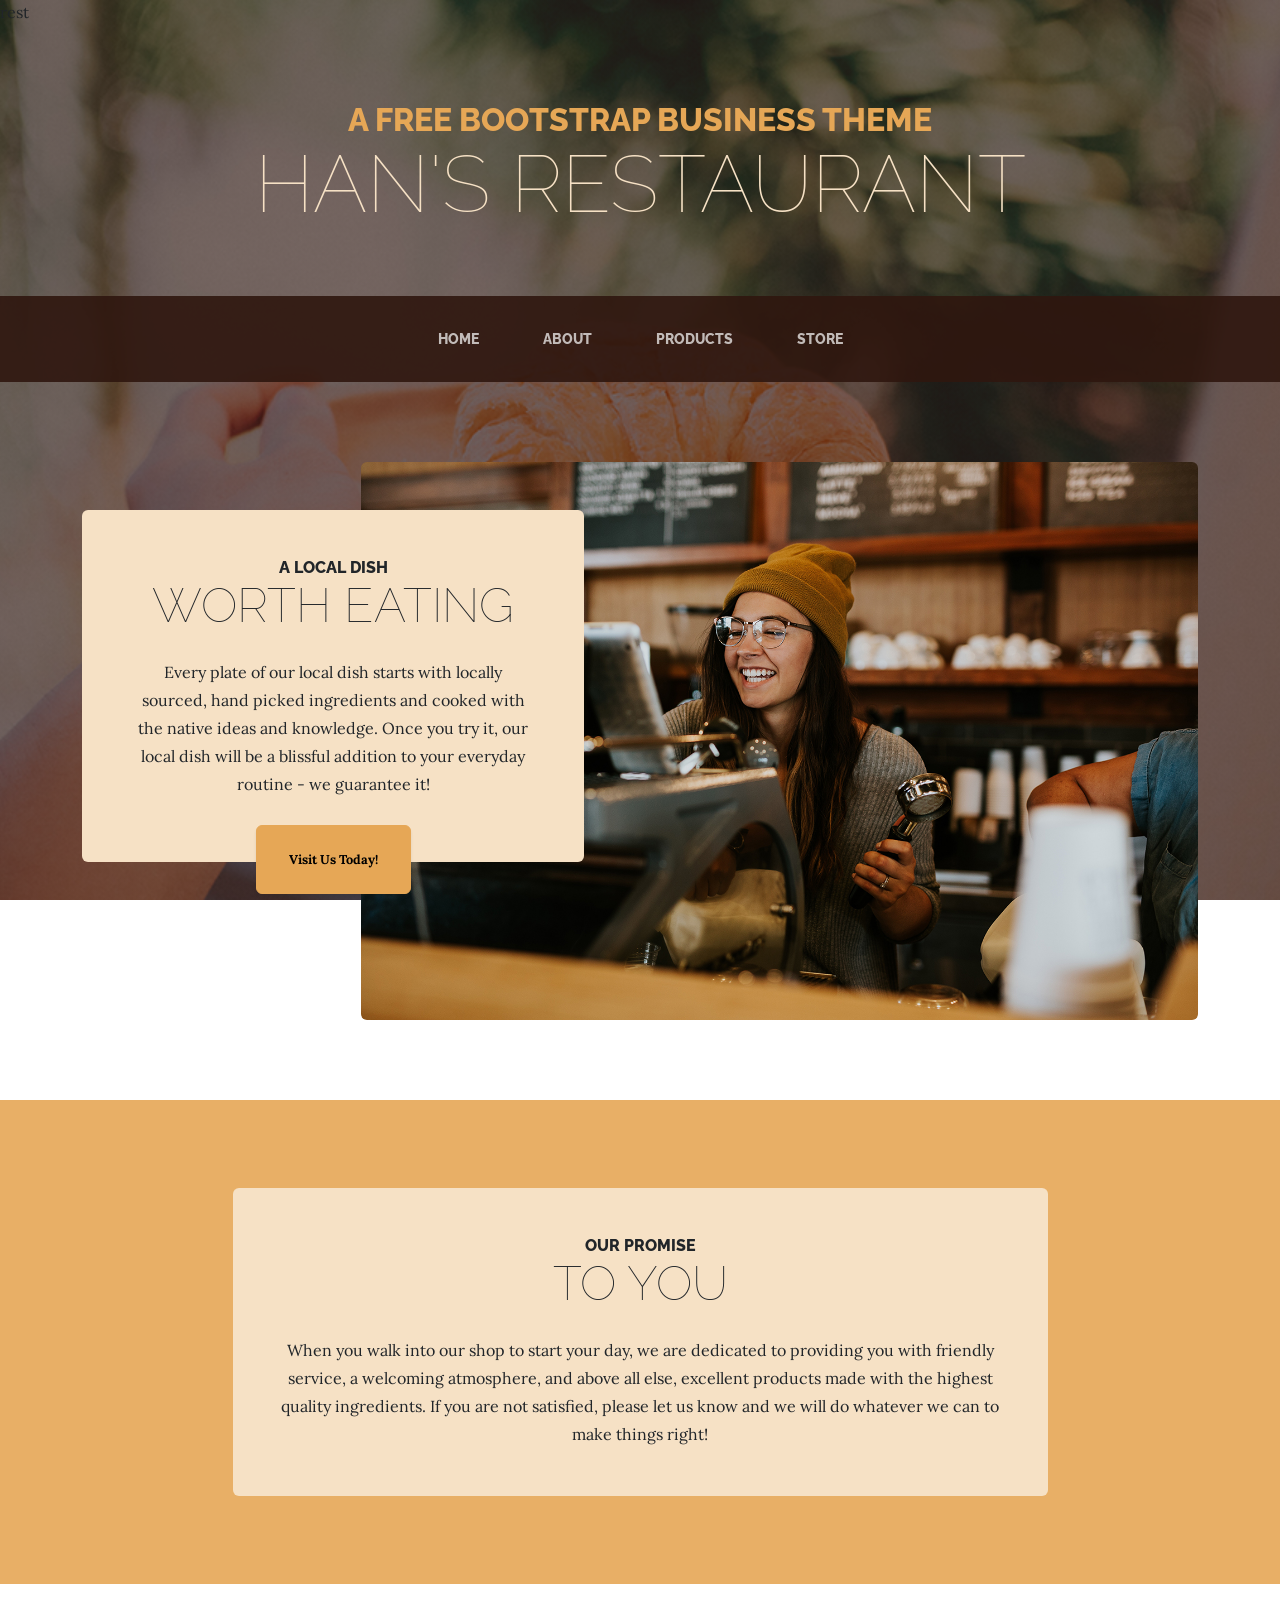
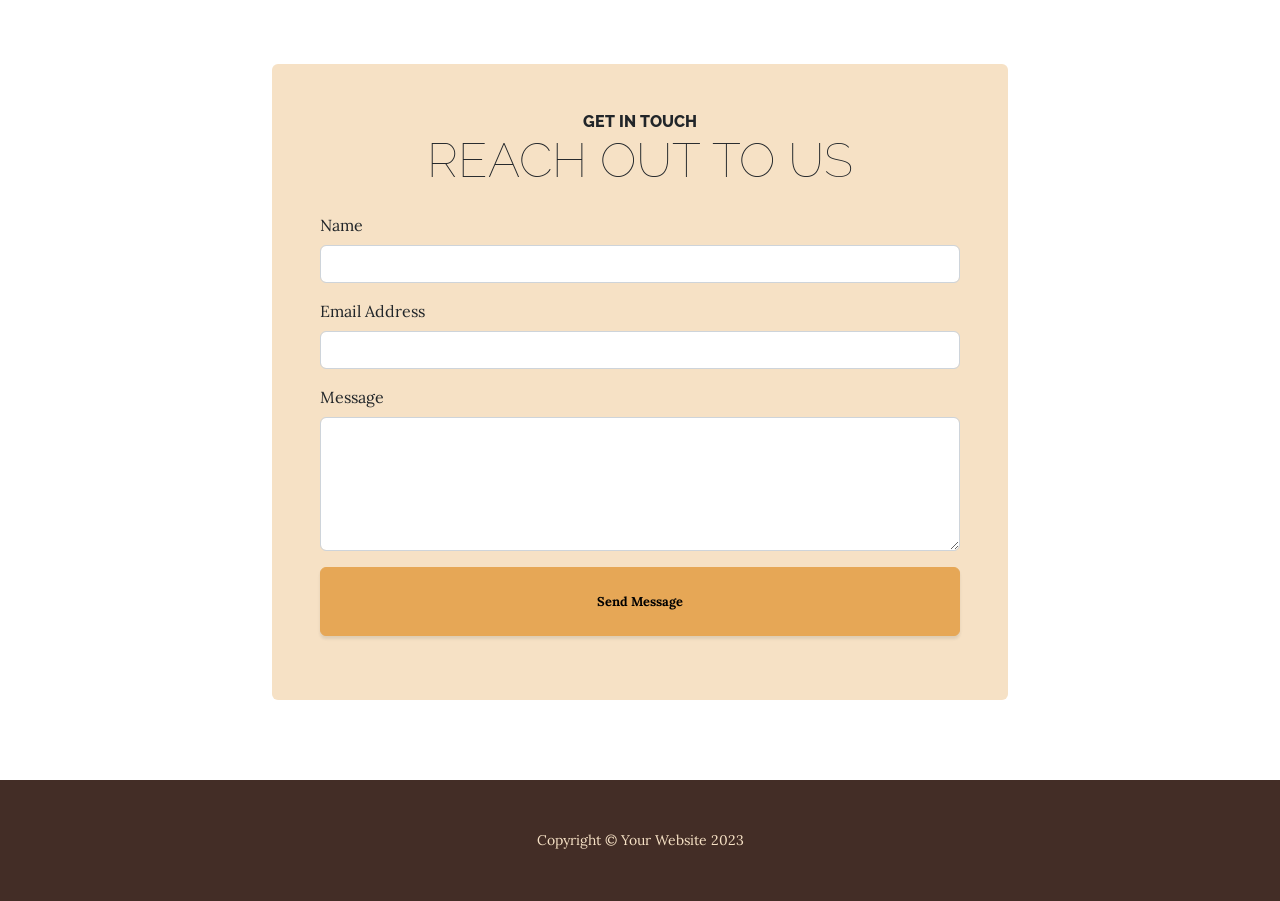
==== index.html @ b5df07e2 "first commit" ====
rest<!DOCTYPE html>
<html lang="en">
    <head>
        <meta charset="utf-8" />
        <meta name="viewport" content="width=device-width, initial-scale=1, shrink-to-fit=no" />
        <meta name="description" content="" />
        <meta name="author" content="" />
        <title>Han's Restaurant - Start Bootstrap Theme</title>
        <link rel="icon" type="image/x-icon" href="assets/favicon.ico" />
        <!-- Google fonts-->
        <link href="https://fonts.googleapis.com/css?family=Raleway:100,100i,200,200i,300,300i,400,400i,500,500i,600,600i,700,700i,800,800i,900,900i" rel="stylesheet" />
        <link href="https://fonts.googleapis.com/css?family=Lora:400,400i,700,700i" rel="stylesheet" />
        <!-- Core theme CSS (includes Bootstrap)-->
        <link href="css/styles.css" rel="stylesheet" />
    </head>
    <body>
        <header>
            <h1 class="site-heading text-center text-faded d-none d-lg-block">
                <span class="site-heading-upper text-primary mb-3">A Free Bootstrap Business Theme</span>
                <span class="site-heading-lower">Han's Restaurant</span>
            </h1>
        </header>
        <!-- Navigation-->
        <nav class="navbar navbar-expand-lg navbar-dark py-lg-4" id="mainNav">
            <div class="container">
                <a class="navbar-brand text-uppercase fw-bold d-lg-none" href="index.html">Start Bootstrap</a>
                <button class="navbar-toggler" type="button" data-bs-toggle="collapse" data-bs-target="#navbarSupportedContent" aria-controls="navbarSupportedContent" aria-expanded="false" aria-label="Toggle navigation"><span class="navbar-toggler-icon"></span></button>
                <div class="collapse navbar-collapse" id="navbarSupportedContent">
                    <ul class="navbar-nav mx-auto">
                        <li class="nav-item px-lg-4"><a class="nav-link text-uppercase" href="index.html">Home</a></li>
                        <li class="nav-item px-lg-4"><a class="nav-link text-uppercase" href="about.html">About</a></li>
                        <li class="nav-item px-lg-4"><a class="nav-link text-uppercase" href="products.html">Products</a></li>
                        <li class="nav-item px-lg-4"><a class="nav-link text-uppercase" href="store.html">Store</a></li>
                    </ul>
                </div>
            </div>
        </nav>
        <section class="page-section clearfix">
            <div class="container">
                <div class="intro">
                    <img class="intro-img img-fluid mb-3 mb-lg-0 rounded" src="assets/img/intro.jpg" alt="..." />
                    <div class="intro-text left-0 text-center bg-faded p-5 rounded">
                        <h2 class="section-heading mb-4">
                            <span class="section-heading-upper">A local Dish</span>
                            <span class="section-heading-lower">Worth Eating</span>
                        </h2>
                        <p class="mb-3">Every plate of our local dish starts with locally sourced, hand picked ingredients and cooked with the native ideas and knowledge. Once you try it, our local dish will be a blissful addition to your everyday routine - we guarantee it!</p>
                        <div class="intro-button mx-auto"><a class="btn btn-primary btn-xl" href="#!">Visit Us Today!</a></div>
                    </div>
                </div>
            </div>
        </section>
        <section class="page-section cta">
            <div class="container">
                <div class="row">
                    <div class="col-xl-9 mx-auto">
                        <div class="cta-inner bg-faded text-center rounded">
                            <h2 class="section-heading mb-4">
                                <span class="section-heading-upper">Our Promise</span>
                                <span class="section-heading-lower">To You</span>
                            </h2>
                            <p class="mb-0">When you walk into our shop to start your day, we are dedicated to providing you with friendly service, a welcoming atmosphere, and above all else, excellent products made with the highest quality ingredients. If you are not satisfied, please let us know and we will do whatever we can to make things right!</p>
                        </div>
                    </div>
                </div>
            </div>
        </section>


        <!-- Contact Form Section -->
        <section class="page-section">
            <div class="container">
                <div class="row">
                    <div class="col-xl-8 mx-auto">
                        <div class="contact-form bg-faded p-5 rounded">
                            <h2 class="section-heading mb-4 text-center">
                                <span class="section-heading-upper">Get In Touch</span>
                                <span class="section-heading-lower">Reach Out To Us</span>
                            </h2>
                            <form id="contactForm">
                                <div class="mb-3">
                                    <label for="user_name" class="form-label">Name</label>
                                    <input type="text" class="form-control" id="user_name" name="user_name" required />
                                </div>
                                <div class="mb-3">
                                    <label for="user_email" class="form-label">Email Address</label>
                                    <input type="email" class="form-control" id="user_email" name="user_email" required />
                                </div>
                                <div class="mb-3">
                                    <label for="message" class="form-label">Message</label>
                                    <textarea class="form-control" id="message" name="message" rows="5" required></textarea>
                                </div>
                                <div class="d-grid">
                                    <button type="submit" class="btn btn-primary btn-xl">Send Message</button>
                                </div>
                                <div id="statusMessage" class="mt-3 text-center"></div>
                            </form>
                        </div>
                    </div>
                </div>
            </div>
        </section>

        <footer class="footer text-faded text-center py-5">
            <div class="container"><p class="m-0 small">Copyright &copy; Your Website 2023</p></div>
        </footer>
        <!-- Bootstrap core JS-->
        <script src="https://cdn.jsdelivr.net/npm/bootstrap@5.2.3/dist/js/bootstrap.bundle.min.js"></script>
        <!-- Core theme JS-->
        <script src="js/scripts.js"></script>
    </body>
</html>
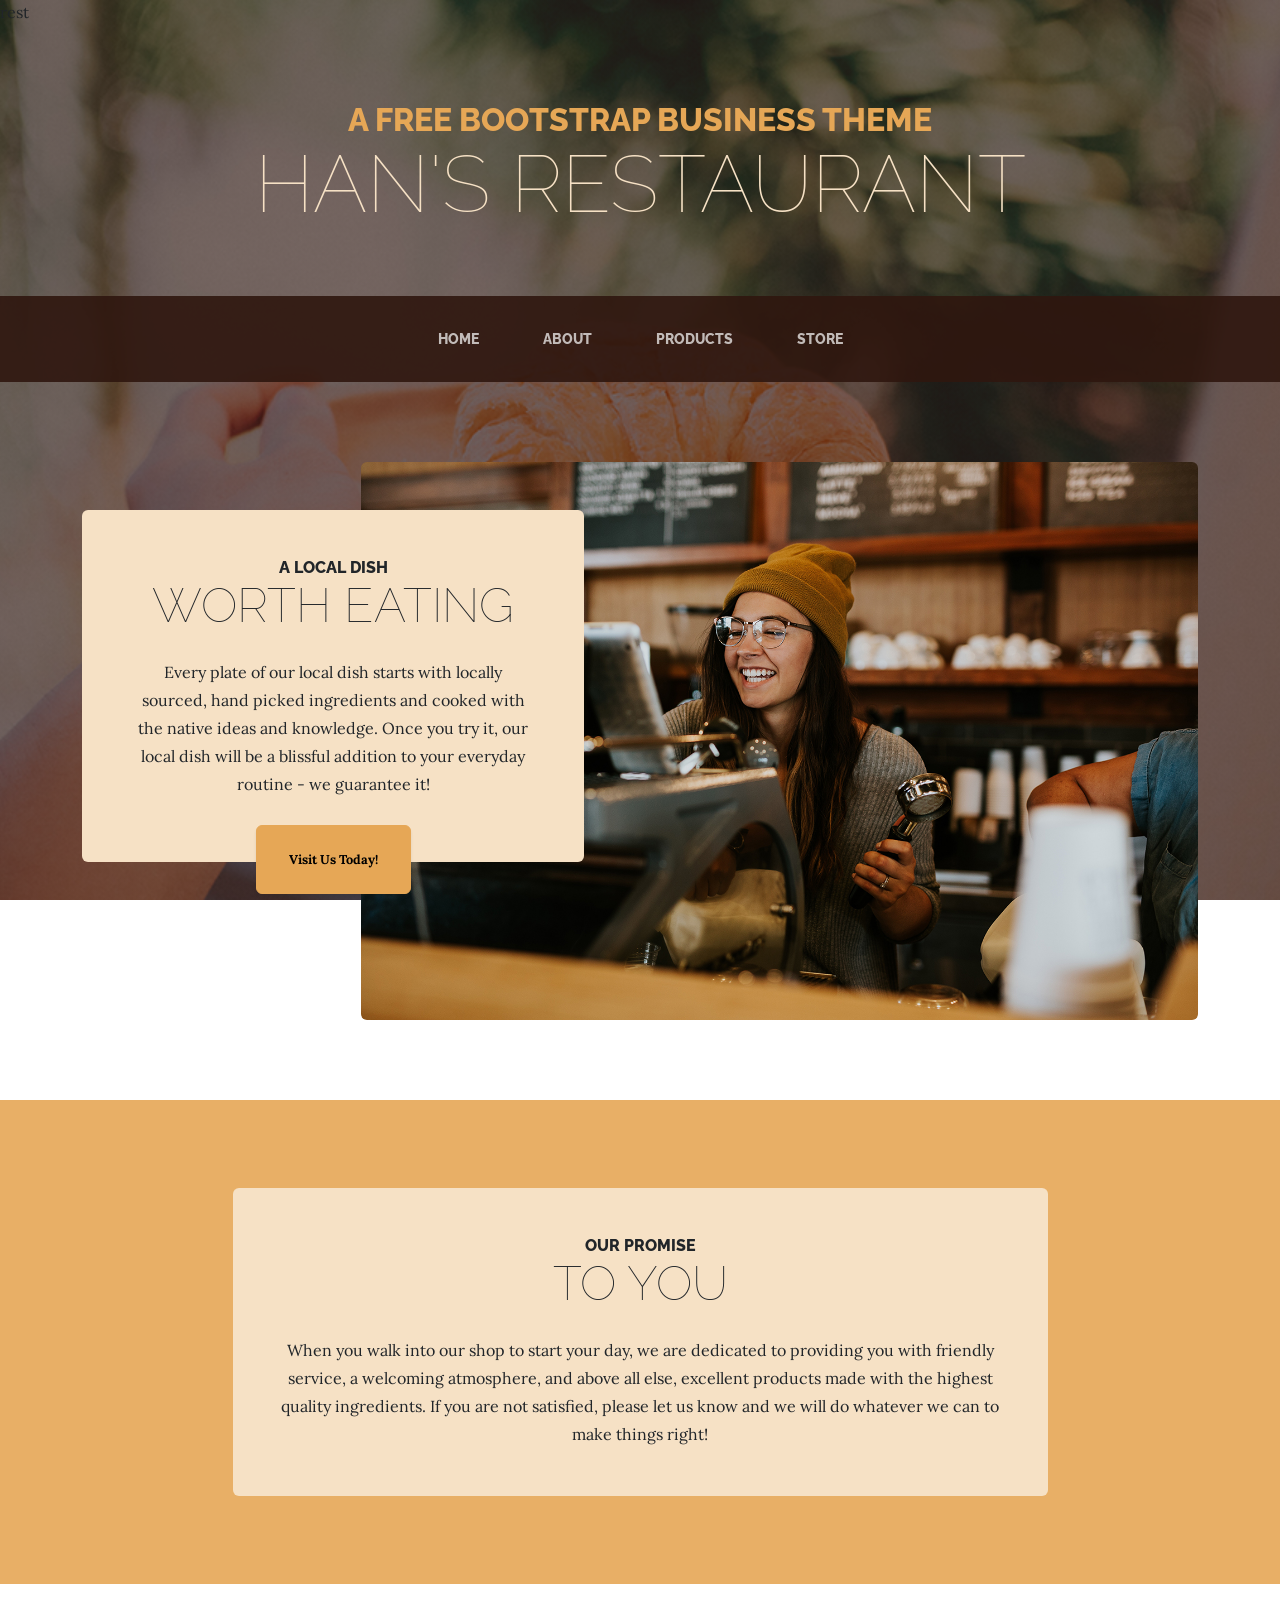
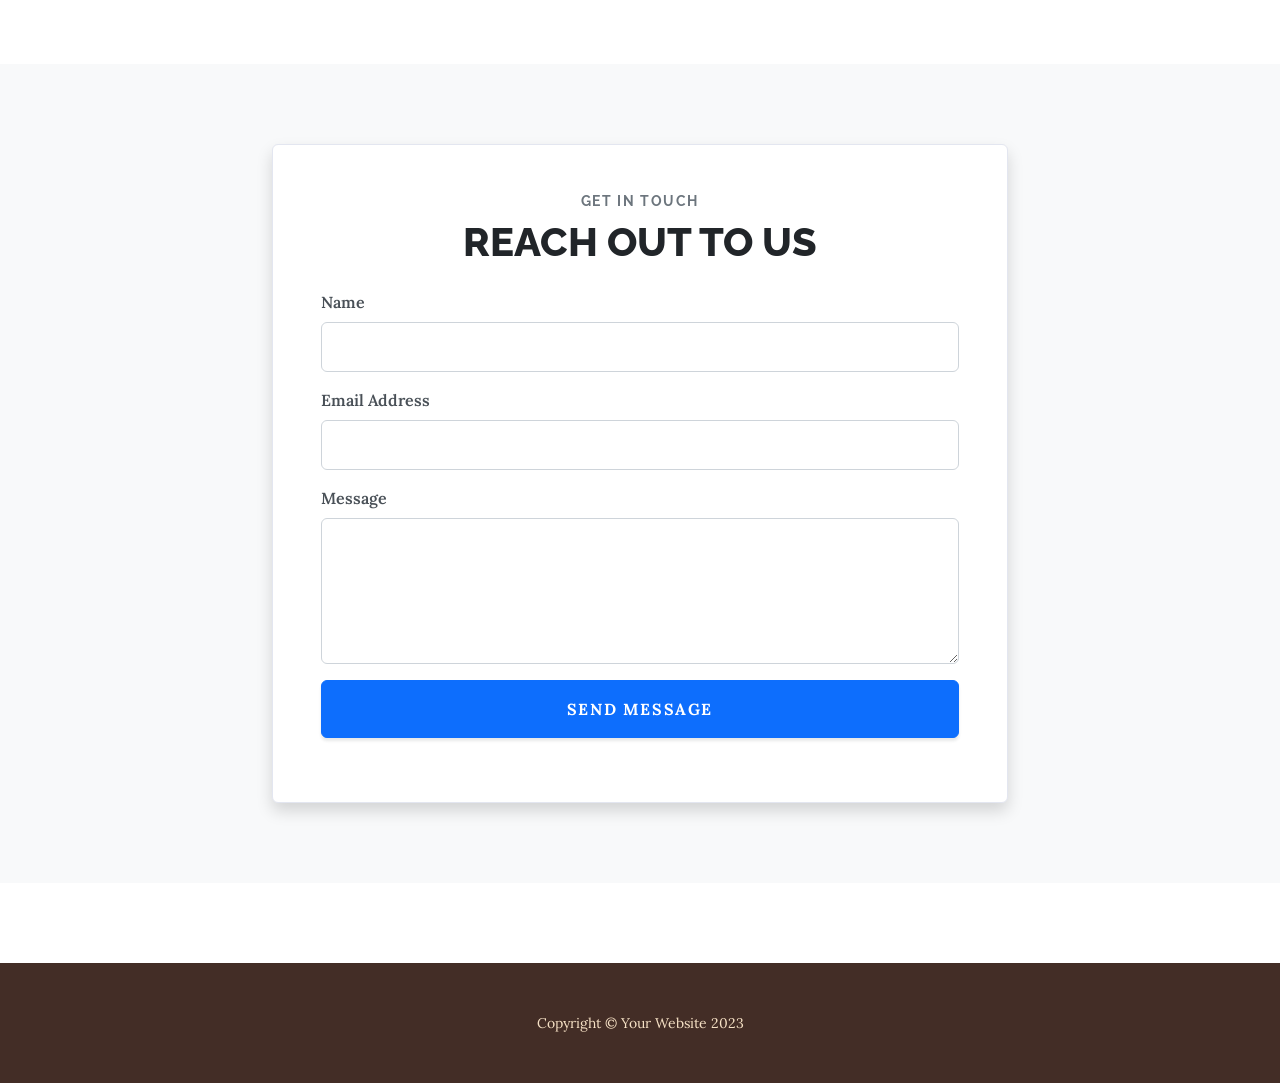
==== commit afe32c67: "fix form" ====
--- a/index.html
+++ b/index.html
@@ -68,39 +68,40 @@
 
 
         <!-- Contact Form Section -->
-        <section class="page-section">
+        <!-- Contact Form Section -->
+        <section class="page-section" style="padding: 5rem 0; background-color: #f8f9fa;">
             <div class="container">
                 <div class="row">
                     <div class="col-xl-8 mx-auto">
-                        <div class="contact-form bg-faded p-5 rounded">
+                        <div class="contact-form bg-faded p-5 rounded" style="background-color: #ffffff; box-shadow: 0 0.5rem 1rem rgba(0,0,0,0.15); border: 1px solid #e3e6f0;">
                             <h2 class="section-heading mb-4 text-center">
-                                <span class="section-heading-upper">Get In Touch</span>
-                                <span class="section-heading-lower">Reach Out To Us</span>
+                                <span class="section-heading-upper" style="display: block; font-size: 0.85rem; font-weight: 700; text-transform: uppercase; letter-spacing: 0.1rem; color: #6c757d; margin-bottom: 0.5rem;">Get In Touch</span>
+                                <span class="section-heading-lower" style="display: block; font-size: 2.5rem; font-weight: 800; color: #212529;">Reach Out To Us</span>
                             </h2>
-                            <form id="contactForm">
+                           <form id="contactForm" action="https://formspree.io/f/mrevlrdv" method="POST">
+
                                 <div class="mb-3">
-                                    <label for="user_name" class="form-label">Name</label>
-                                    <input type="text" class="form-control" id="user_name" name="user_name" required />
+                                    <label for="user_name" class="form-label" style="font-weight: 600; color: #495057;">Name</label>
+                                    <input type="text" class="form-control" id="user_name" name="user_name" required style="padding: 0.75rem; border-radius: 0.375rem; border: 1px solid #ced4da;" />
                                 </div>
                                 <div class="mb-3">
-                                    <label for="user_email" class="form-label">Email Address</label>
-                                    <input type="email" class="form-control" id="user_email" name="user_email" required />
+                                    <label for="user_email" class="form-label" style="font-weight: 600; color: #495057;">Email Address</label>
+                                    <input type="email" class="form-control" id="user_email" name="user_email" required style="padding: 0.75rem; border-radius: 0.375rem; border: 1px solid #ced4da;" />
                                 </div>
                                 <div class="mb-3">
-                                    <label for="message" class="form-label">Message</label>
-                                    <textarea class="form-control" id="message" name="message" rows="5" required></textarea>
+                                    <label for="message" class="form-label" style="font-weight: 600; color: #495057;">Message</label>
+                                    <textarea class="form-control" id="message" name="message" rows="5" required style="padding: 0.75rem; border-radius: 0.375rem; border: 1px solid #ced4da; resize: vertical;"></textarea>
                                 </div>
                                 <div class="d-grid">
-                                    <button type="submit" class="btn btn-primary btn-xl">Send Message</button>
+                                    <button type="submit" class="btn btn-primary btn-xl" style="padding: 1rem 2rem; font-size: 1rem; font-weight: 700; text-transform: uppercase; letter-spacing: 0.1rem; border-radius: 0.375rem; background-color: #0d6efd; border-color: #0d6efd; color: #ffffff;">Send Message</button>
                                 </div>
-                                <div id="statusMessage" class="mt-3 text-center"></div>
+                                <div id="statusMessage" class="mt-3 text-center" style="font-weight: 600;"></div>
                             </form>
                         </div>
                     </div>
                 </div>
             </div>
         </section>
-
         <footer class="footer text-faded text-center py-5">
             <div class="container"><p class="m-0 small">Copyright &copy; Your Website 2023</p></div>
         </footer>
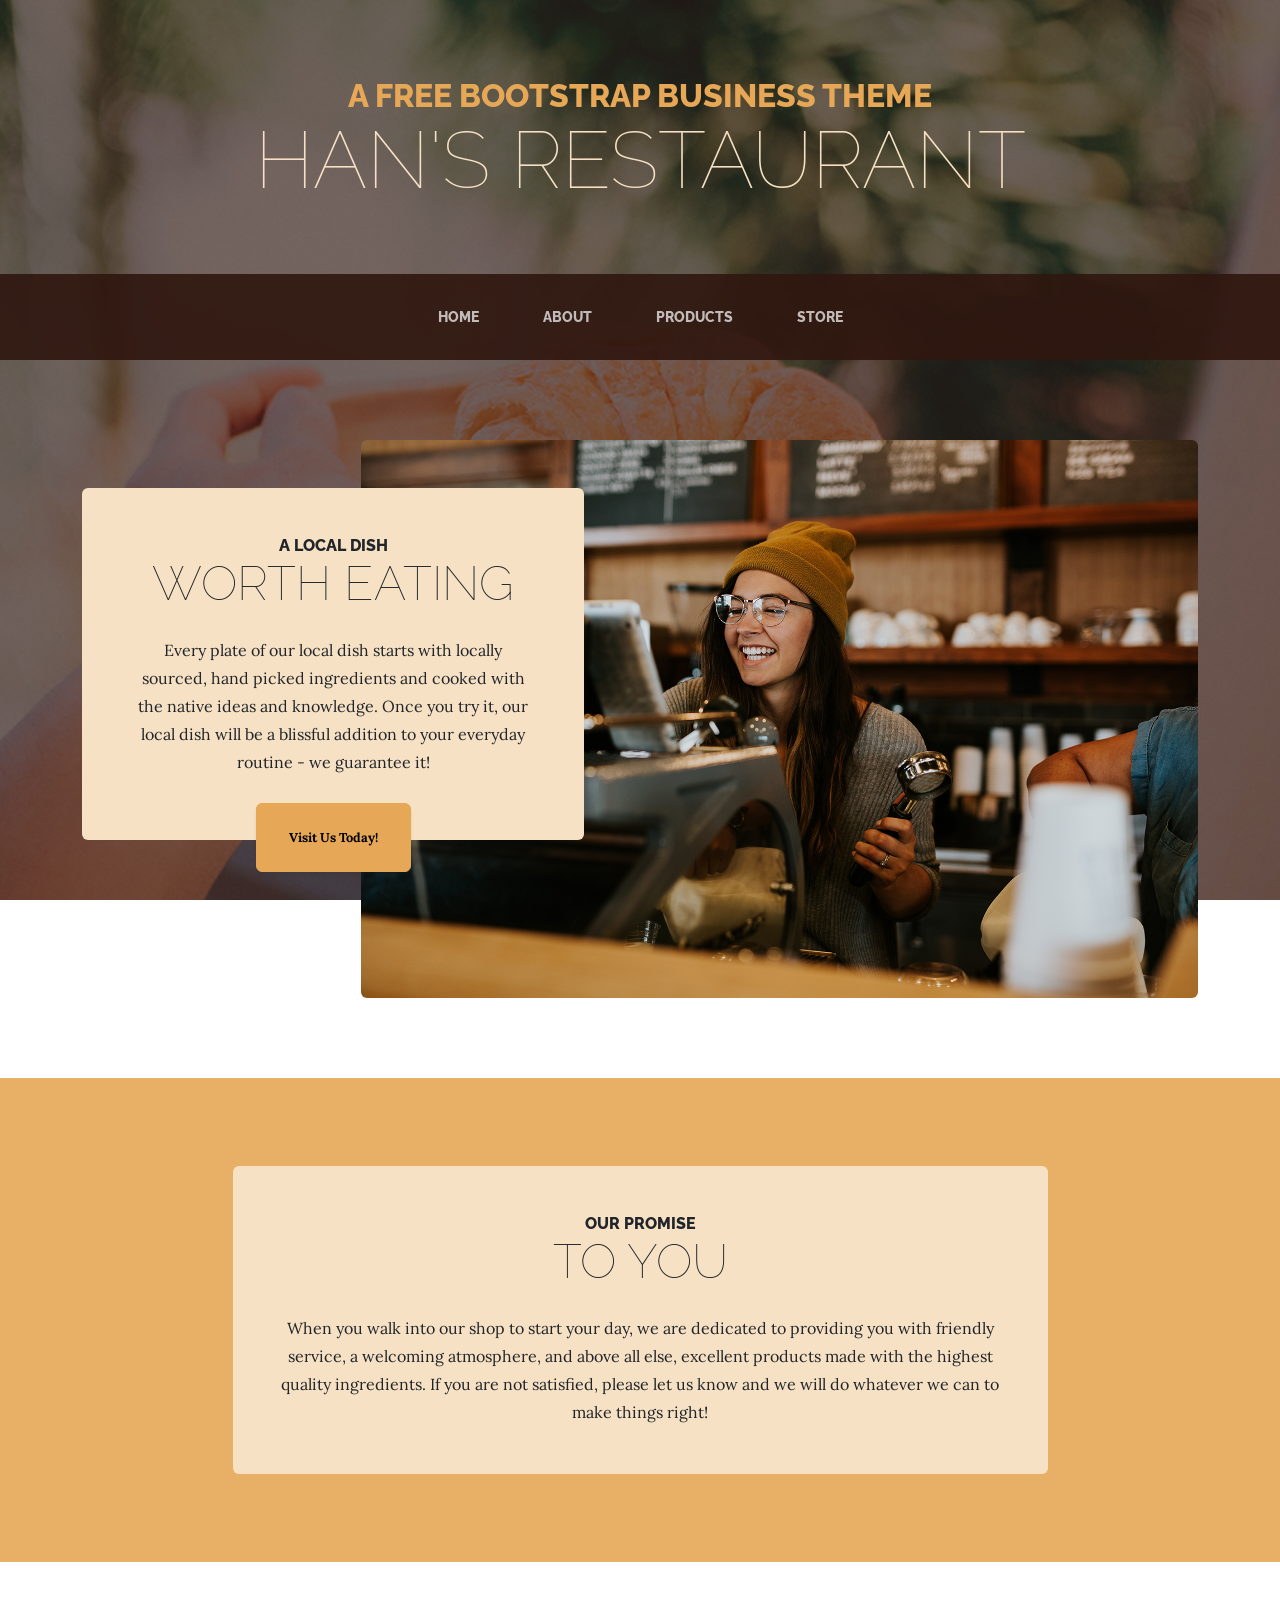
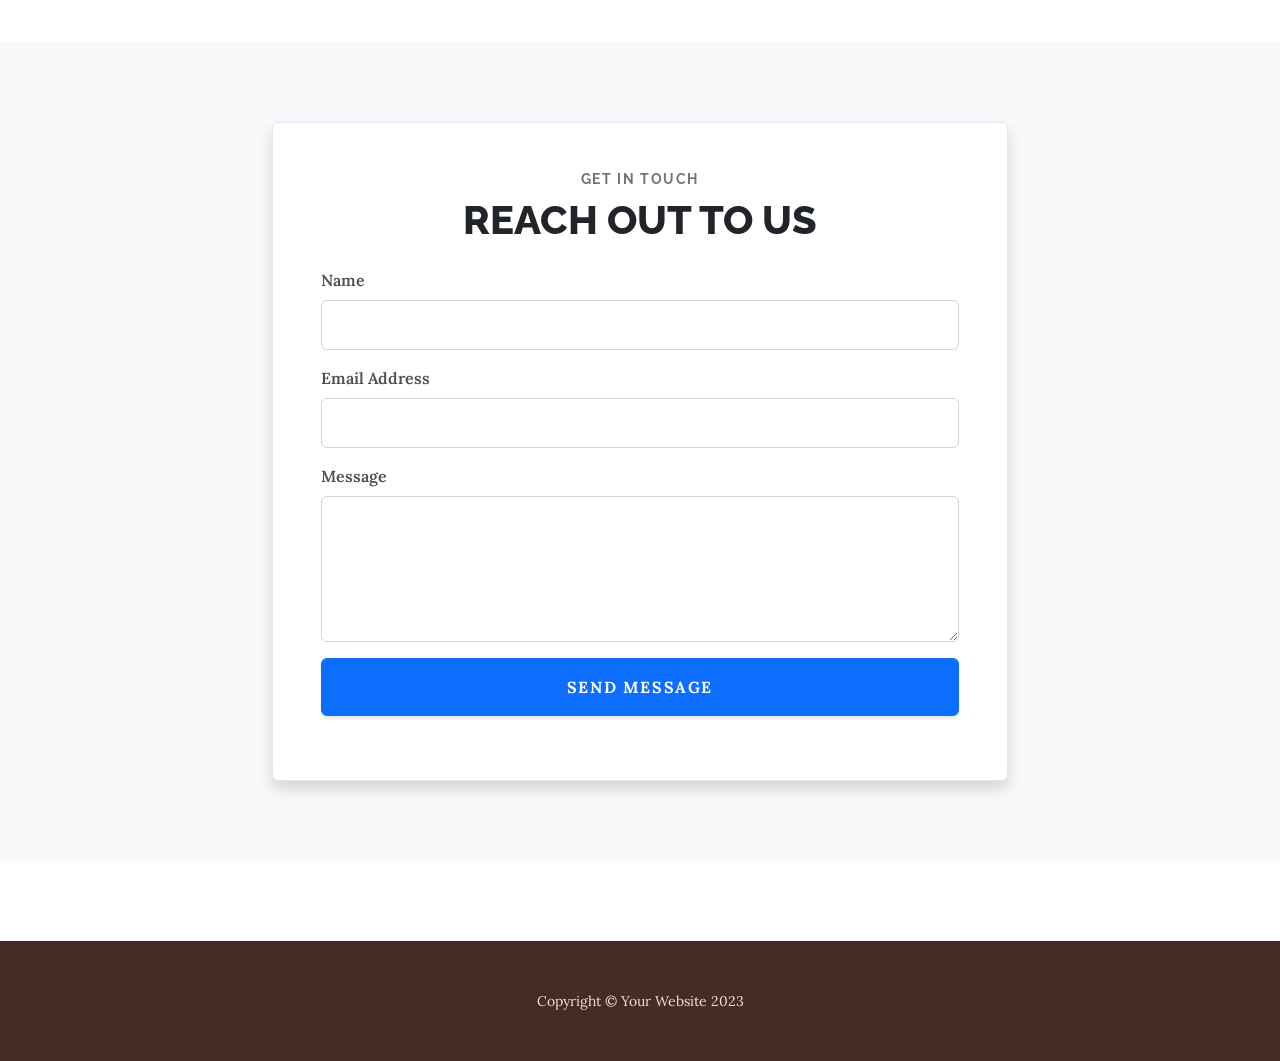
==== commit e850723b: "remove rest" ====
--- a/index.html
+++ b/index.html
@@ -1,4 +1,4 @@
-rest<!DOCTYPE html>
+<!DOCTYPE html>
 <html lang="en">
     <head>
         <meta charset="utf-8" />
